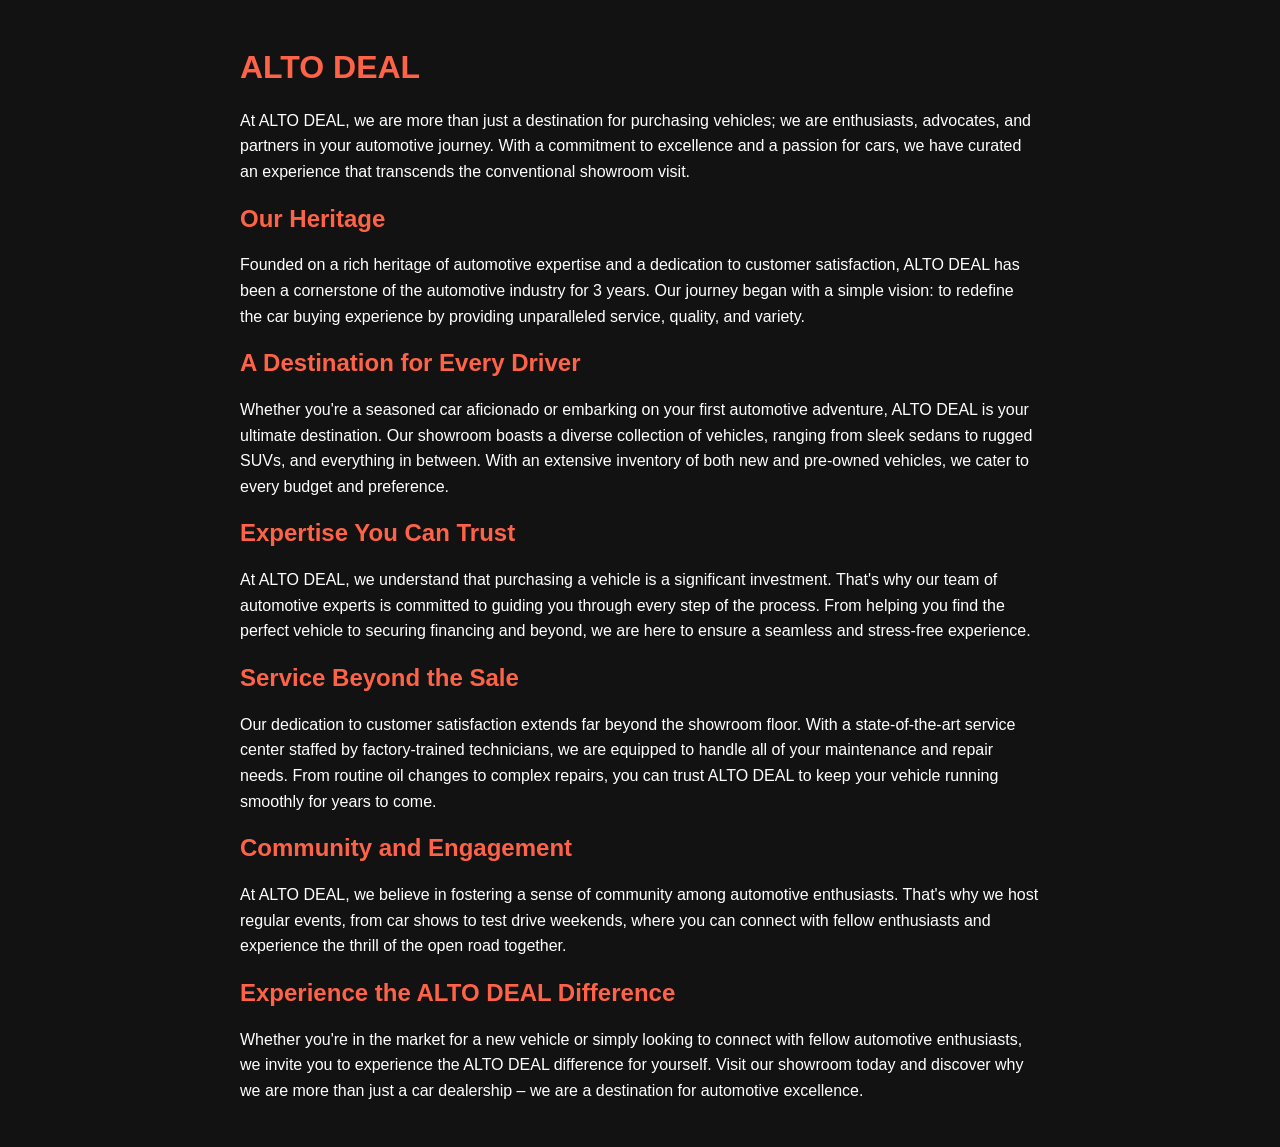
==== about.html @ 97eeb575 "Add files via upload" ====
<!DOCTYPE html>
<html lang="en">
<head>
<meta charset="UTF-8">
<meta name="viewport" content="width=device-width, initial-scale=1.0">
<title>ALTO DEAL</title>
<style>
  body {
    background-color: #121212;
    color: #ffffff;
    font-family: Arial, sans-serif;
  }
  .container {
    max-width: 800px;
    margin: 0 auto;
    padding: 20px;
  }
  h1, h2 {
    color: #ff6347;
  }
  p {
    line-height: 1.6;
  }
</style>
</head>
<body>
  <div class="container">
    <h1>ALTO DEAL</h1>
    <p>At ALTO DEAL, we are more than just a destination for purchasing vehicles; we are enthusiasts, advocates, and partners in your automotive journey. With a commitment to excellence and a passion for cars, we have curated an experience that transcends the conventional showroom visit.</p>
    <h2>Our Heritage</h2>
    <p>Founded on a rich heritage of automotive expertise and a dedication to customer satisfaction, ALTO DEAL has been a cornerstone of the automotive industry for 3 years. Our journey began with a simple vision: to redefine the car buying experience by providing unparalleled service, quality, and variety.</p>
    <h2>A Destination for Every Driver</h2>
    <p>Whether you're a seasoned car aficionado or embarking on your first automotive adventure, ALTO DEAL is your ultimate destination. Our showroom boasts a diverse collection of vehicles, ranging from sleek sedans to rugged SUVs, and everything in between. With an extensive inventory of both new and pre-owned vehicles, we cater to every budget and preference.</p>
    <h2>Expertise You Can Trust</h2>
    <p>At ALTO DEAL, we understand that purchasing a vehicle is a significant investment. That's why our team of automotive experts is committed to guiding you through every step of the process. From helping you find the perfect vehicle to securing financing and beyond, we are here to ensure a seamless and stress-free experience.</p>
    <h2>Service Beyond the Sale</h2>
    <p>Our dedication to customer satisfaction extends far beyond the showroom floor. With a state-of-the-art service center staffed by factory-trained technicians, we are equipped to handle all of your maintenance and repair needs. From routine oil changes to complex repairs, you can trust ALTO DEAL to keep your vehicle running smoothly for years to come.</p>
    <h2>Community and Engagement</h2>
    <p>At ALTO DEAL, we believe in fostering a sense of community among automotive enthusiasts. That's why we host regular events, from car shows to test drive weekends, where you can connect with fellow enthusiasts and experience the thrill of the open road together.</p>
    <h2>Experience the ALTO DEAL Difference</h2>
    <p>Whether you're in the market for a new vehicle or simply looking to connect with fellow automotive enthusiasts, we invite you to experience the ALTO DEAL difference for yourself. Visit our showroom today and discover why we are more than just a car dealership – we are a destination for automotive excellence.</p>
  </div>
</body>
</html>
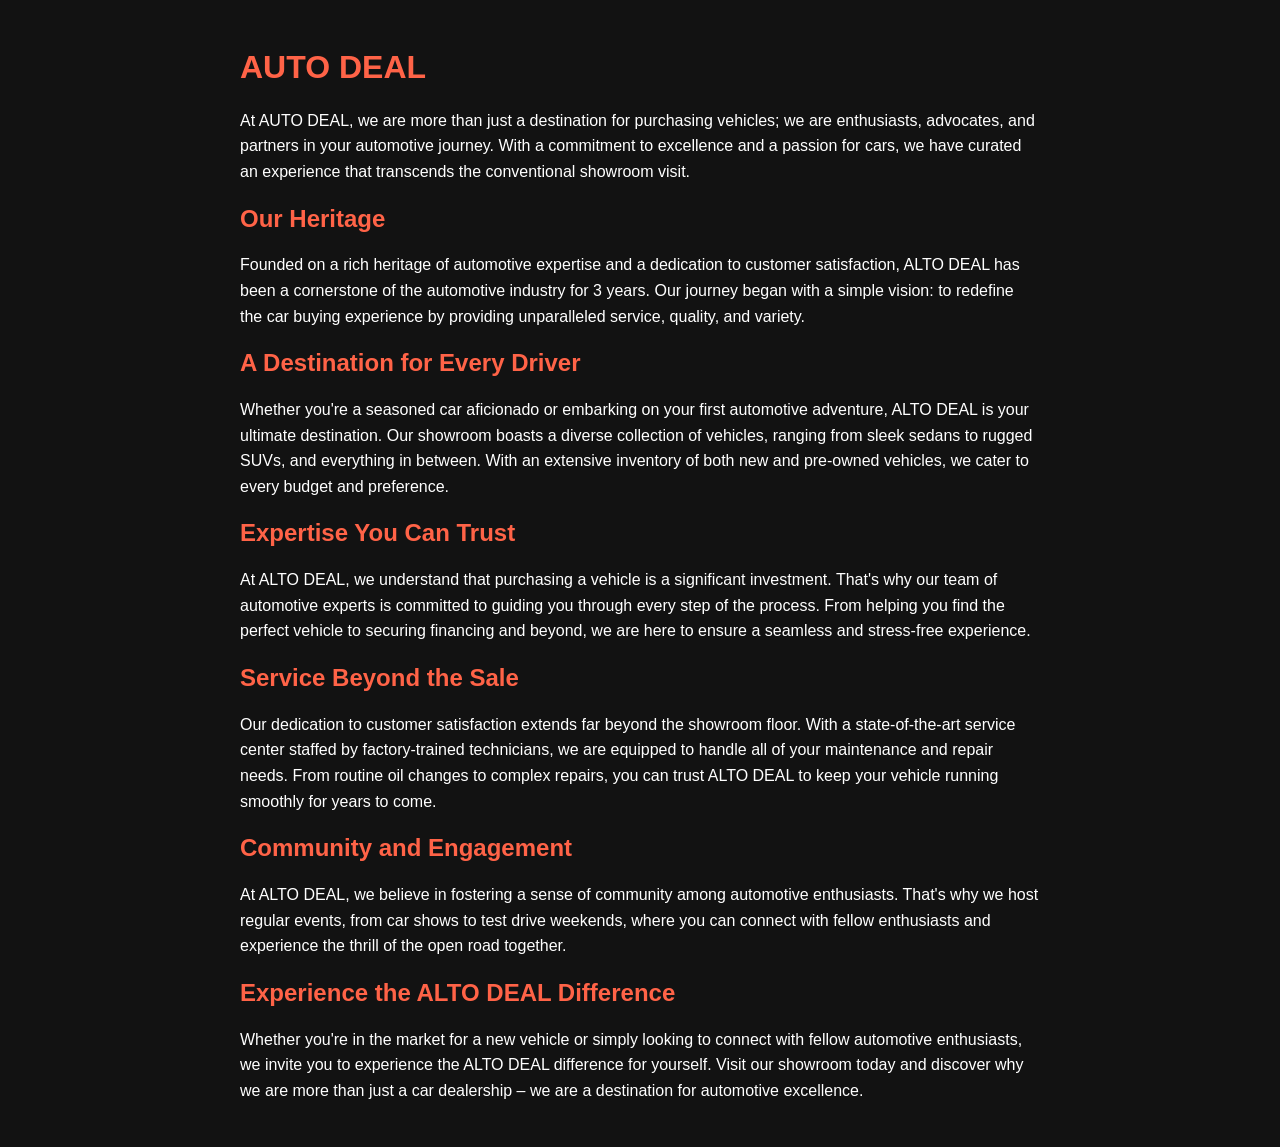
==== commit 2dc20eae: "Change 'ALTO DEAL' to 'AUTO DEAL' in about.html Updated the title and content from 'ALTO DEAL' to 'A" ====
--- a/about.html
+++ b/about.html
@@ -3,7 +3,7 @@
 <head>
 <meta charset="UTF-8">
 <meta name="viewport" content="width=device-width, initial-scale=1.0">
-<title>ALTO DEAL</title>
+<title>AUTO DEAL</title>
 <style>
   body {
     background-color: #121212;
@@ -25,8 +25,8 @@
 </head>
 <body>
   <div class="container">
-    <h1>ALTO DEAL</h1>
-    <p>At ALTO DEAL, we are more than just a destination for purchasing vehicles; we are enthusiasts, advocates, and partners in your automotive journey. With a commitment to excellence and a passion for cars, we have curated an experience that transcends the conventional showroom visit.</p>
+    <h1>AUTO DEAL</h1>
+    <p>At AUTO DEAL, we are more than just a destination for purchasing vehicles; we are enthusiasts, advocates, and partners in your automotive journey. With a commitment to excellence and a passion for cars, we have curated an experience that transcends the conventional showroom visit.</p>
     <h2>Our Heritage</h2>
     <p>Founded on a rich heritage of automotive expertise and a dedication to customer satisfaction, ALTO DEAL has been a cornerstone of the automotive industry for 3 years. Our journey began with a simple vision: to redefine the car buying experience by providing unparalleled service, quality, and variety.</p>
     <h2>A Destination for Every Driver</h2>
@@ -42,3 +42,4 @@
   </div>
 </body>
 </html>
+
